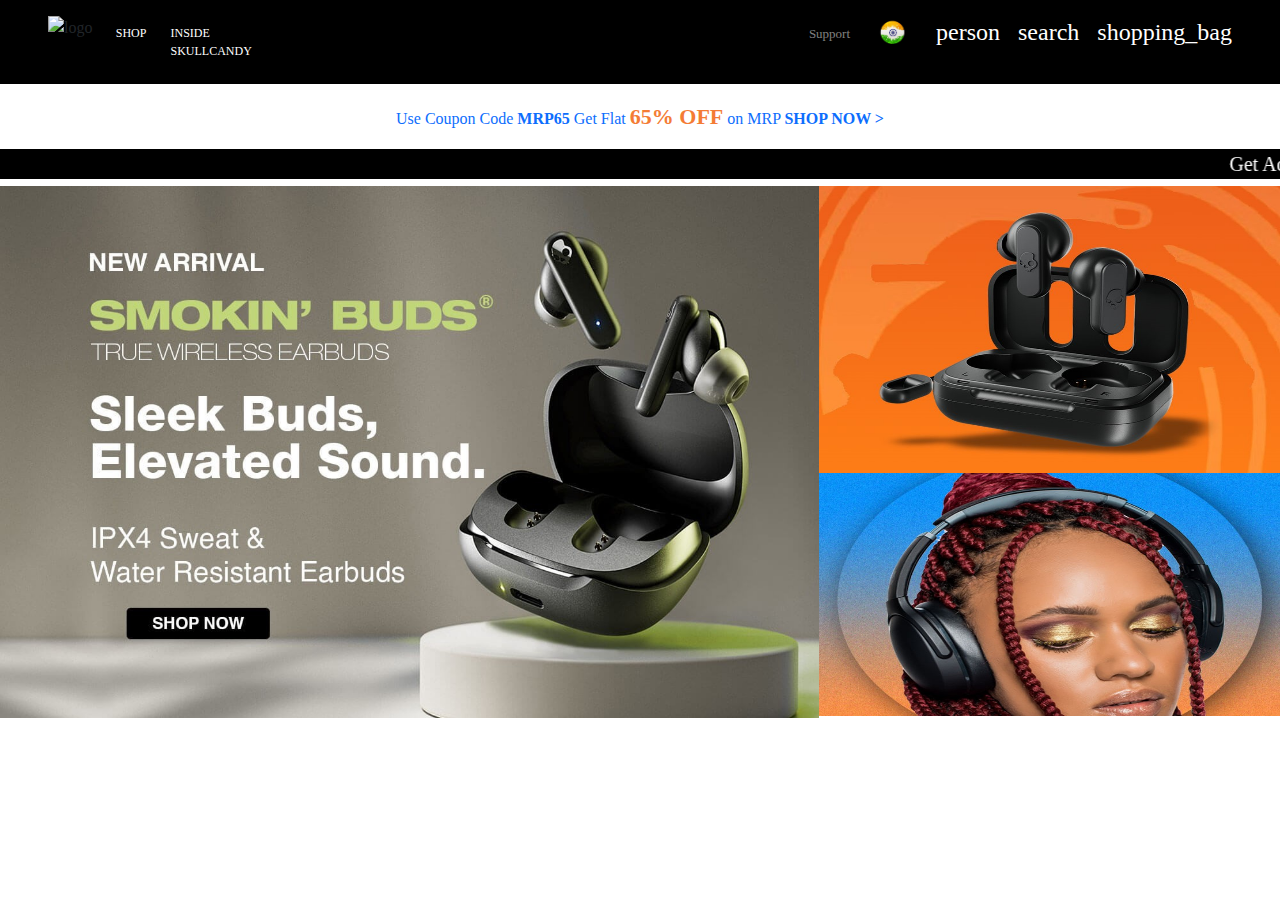
==== index.html @ 09257a69 "First Commit" ====
<!DOCTYPE html>
<html lang="en">
<head>
    <meta charset="UTF-8">
    <meta name="viewport" content="width=device-width, initial-scale=1.0">
    <link rel="stylesheet" href="CSS/bootstrap.css">
      <link rel="stylesheet" href="CSS/css2.css">
      <link rel="stylesheet" href="CSS/index.css">
      <link rel="stylesheet" href="CSS/common.css">
    <title>skullcandy</title>
</head>
<body>
    <nav class="bg-black position-sticky custom-nav">
        <div class="pt-3 ps-5 pb-3 d-flex justify-content-between">
           <div class="d-flex justify-content-evenly">
              <img src="https://www.skullcandy.in/wp-content/themes/skullcandy/images/skullcandy_logo.svg" style="width: 35%;" alt="logo">
              <div class="text-white" >
                 <ul class=" fs-12 navbar-nav list-group-horizontal ">
                    <li class="nav-item ">
                       <a class="nav-link " href="#">SHOP</a>
                    </li>
                    <li class="nav-item ms-4">
                       <a class="nav-link   " href="#">INSIDE SKULLCANDY</a>
                    </li>
                 </ul>
              </div>
           </div >
           <div  class="text-white me-5">
              <ul class=" fs-13 navbar-nav list-group-horizontal gap-18">
                 <li class="nav-item text-white-50">
                    <a class="nav-link " href="#">Support</a>
                 </li>
                 <li>
                    <img class="rounded-circle"  src="Assests/indian_logo.png" alt="logo" style="width: 50px; height: 35px;">
                 </li>
                 <li class="pt-1">
                    <span class="material-symbols-outlined">
                    person
                    </span>
                 </li>
                 <li class="pt-1">
                    <span class="material-symbols-outlined">
                    search
                    </span>
                 </li>
                 <li class="pt-1">
                    <span class="material-symbols-outlined">
                    shopping_bag
                    </span>
                 </li>
              </ul>
           </div>
        </div>
     </nav>
     <div class="text-center p-3 ">
        <a  class="text-decoration-none" href="#">Use Coupon Code <b>MRP65</b> Get Flat <b style="font-size:22px; color:#f47c35;">65% OFF</b> on MRP <b>SHOP NOW &gt;</b></a>
     </div>
     <marquee  class=" fs-5 bg-black text-white" width="100%" direction="left" height="10%">
        Get Additional 5% off upto ₹500 on all prepaid orders
     </marquee>


         <div class="container-fluid p-0">
               <div class="d-flex">

                     <div class="img1-width">
                        <img class="img1" src="Assests/img1.jpg" alt="icon">
                     </div>
                     <div class="img2-width">
                        <img class="img2" src="Assests/img2.jpg" alt="icon">
                        <img class="img3" src="Assests/img3.jpg" alt="icon">
                     </div>

               </div>
         </div>
         
         
         

</body>
</html>
---- CSS/css2.css ----
/* fallback */
@font-face {
  font-family: 'Material Symbols Outlined';
  font-style: normal;
  font-weight: 100 700;
  src: url(https://fonts.gstatic.com/s/materialsymbolsoutlined/v141/kJEhBvYX7BgnkSrUwT8OhrdQw4oELdPIeeII9v6oFsI.woff2) format('woff2');
}

.material-symbols-outlined {
  font-family: 'Material Symbols Outlined';
  font-weight: normal;
  font-style: normal;
  font-size: 24px;
  line-height: 1;
  letter-spacing: normal;
  text-transform: none;
  display: inline-block;
  white-space: nowrap;
  word-wrap: normal;
  direction: ltr;
  -webkit-font-feature-settings: 'liga';
  -webkit-font-smoothing: antialiased;
}
---- CSS/index.css ----
.img1{
    width: 100%;
    height: 87%;
}

.img1-width{

   
        width: 64%;
        height: 87%;
    
}
.img2-width{

   
    width: 36%;
 

}
.img2{
    width: 100%;
    height:40%;
}
.img3{
    width: 100%;
    height: 34%;
}
---- CSS/common.css ----
* {
	margin: 0%;
	padding: 0%;


}

body {
	font-family: HelveticaNeueLTPro-Roman;
}

.custom-nav {
    bottom: 0;
	top: 0;
	z-index: 100;
}

.fs-12 {
	font-size: 12px;
}

.fs-13 {
	font-size: 13px;
}


.gap-18 {

	gap: 18px;
}
.btn-arrow {
	background-color: black;
	color: white;
	border: 0px;
	padding: 1px 0px 0px 2px;
	margin-top: 3px;
}

.footer-txt {

	font-size: 16px;
	font-weight: bold;
}

.f-icons {
	width: 35px;
	height: 34px;
}
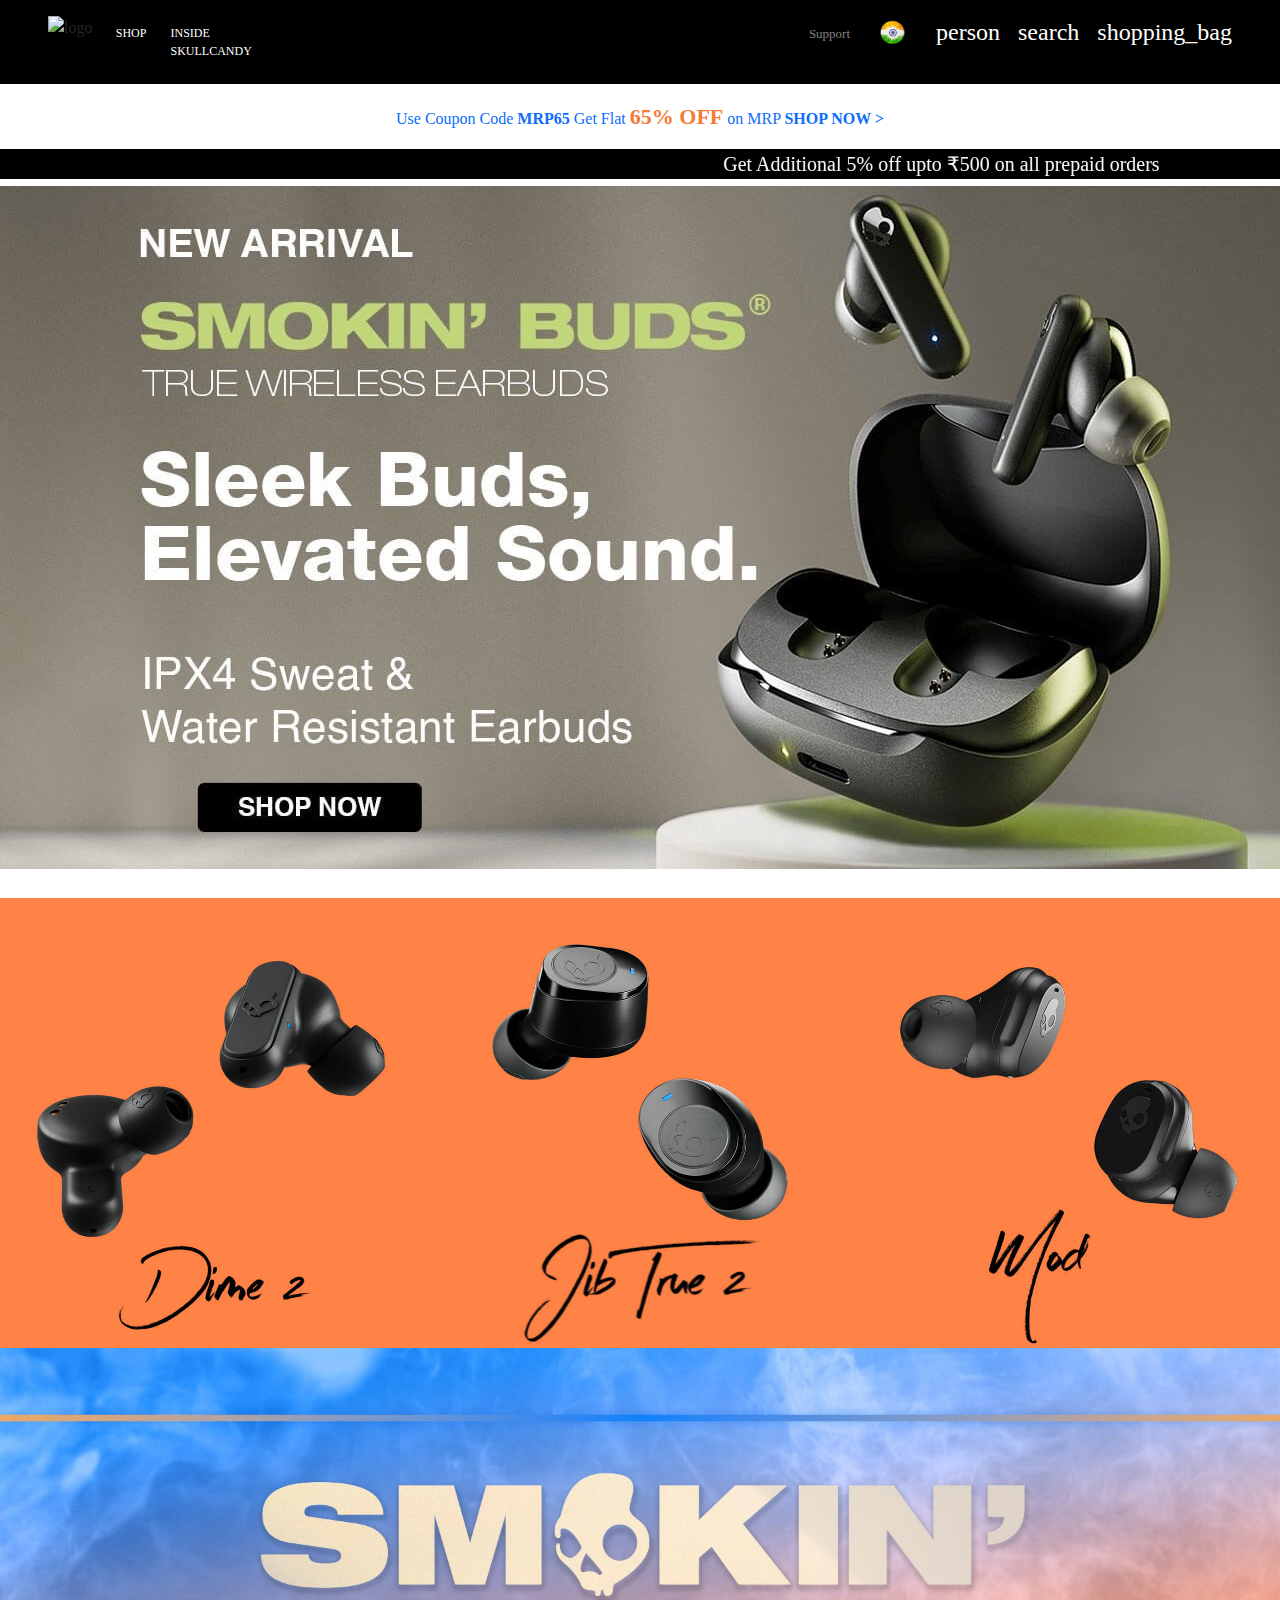
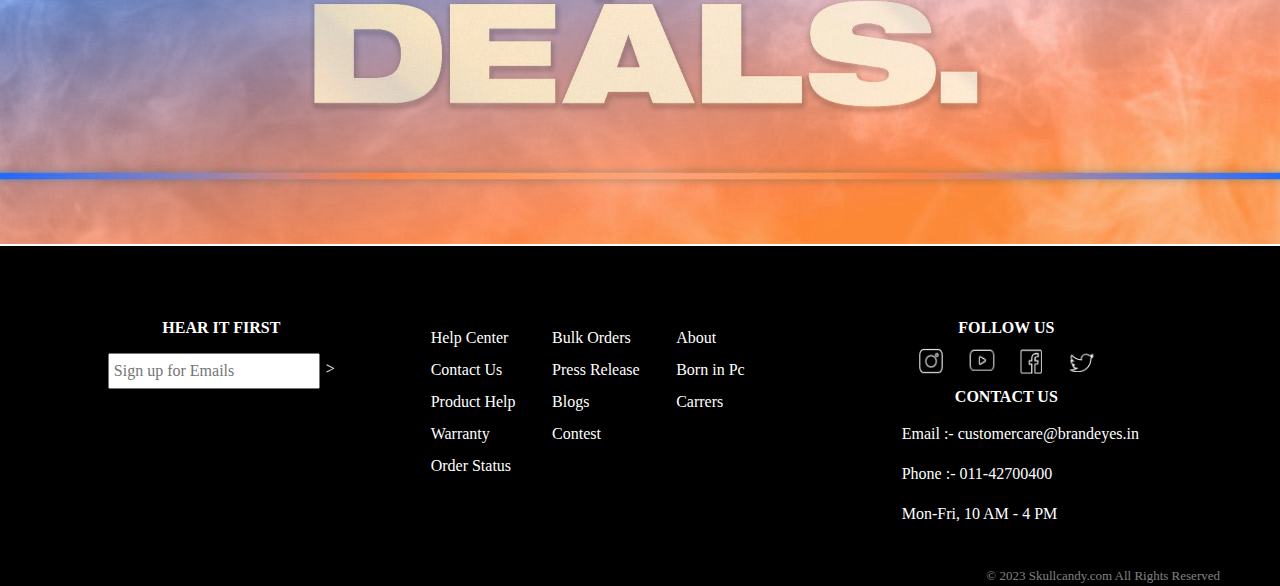
==== commit 40371454: "Day2 Commit" ====
--- a/index.html
+++ b/index.html
@@ -1,81 +1,175 @@
 <!DOCTYPE html>
 <html lang="en">
-<head>
-    <meta charset="UTF-8">
-    <meta name="viewport" content="width=device-width, initial-scale=1.0">
-    <link rel="stylesheet" href="CSS/bootstrap.css">
+   <head>
+      <meta charset="UTF-8">
+      <meta name="viewport" content="width=device-width, initial-scale=1.0">
+      <link rel="stylesheet" href="CSS/bootstrap.css">
       <link rel="stylesheet" href="CSS/css2.css">
       <link rel="stylesheet" href="CSS/index.css">
       <link rel="stylesheet" href="CSS/common.css">
-    <title>skullcandy</title>
-</head>
-<body>
-    <nav class="bg-black position-sticky custom-nav">
-        <div class="pt-3 ps-5 pb-3 d-flex justify-content-between">
-           <div class="d-flex justify-content-evenly">
-              <img src="https://www.skullcandy.in/wp-content/themes/skullcandy/images/skullcandy_logo.svg" style="width: 35%;" alt="logo">
-              <div class="text-white" >
-                 <ul class=" fs-12 navbar-nav list-group-horizontal ">
-                    <li class="nav-item ">
-                       <a class="nav-link " href="#">SHOP</a>
-                    </li>
-                    <li class="nav-item ms-4">
-                       <a class="nav-link   " href="#">INSIDE SKULLCANDY</a>
-                    </li>
-                 </ul>
-              </div>
-           </div >
-           <div  class="text-white me-5">
-              <ul class=" fs-13 navbar-nav list-group-horizontal gap-18">
-                 <li class="nav-item text-white-50">
-                    <a class="nav-link " href="#">Support</a>
-                 </li>
-                 <li>
-                    <img class="rounded-circle"  src="Assests/indian_logo.png" alt="logo" style="width: 50px; height: 35px;">
-                 </li>
-                 <li class="pt-1">
-                    <span class="material-symbols-outlined">
-                    person
-                    </span>
-                 </li>
-                 <li class="pt-1">
-                    <span class="material-symbols-outlined">
-                    search
-                    </span>
-                 </li>
-                 <li class="pt-1">
-                    <span class="material-symbols-outlined">
-                    shopping_bag
-                    </span>
-                 </li>
-              </ul>
-           </div>
-        </div>
-     </nav>
-     <div class="text-center p-3 ">
-        <a  class="text-decoration-none" href="#">Use Coupon Code <b>MRP65</b> Get Flat <b style="font-size:22px; color:#f47c35;">65% OFF</b> on MRP <b>SHOP NOW &gt;</b></a>
-     </div>
-     <marquee  class=" fs-5 bg-black text-white" width="100%" direction="left" height="10%">
-        Get Additional 5% off upto ₹500 on all prepaid orders
-     </marquee>
+      <title>skullcandy</title>
+   </head>
+   <body>
+      <nav class="bg-black position-sticky custom-nav">
+         <div class="pt-3 ps-5 pb-3 d-flex justify-content-between">
+            <div class="d-flex justify-content-evenly">
+               <img src="https://www.skullcandy.in/wp-content/themes/skullcandy/images/skullcandy_logo.svg" style="width: 35%;" alt="logo">
+               <div class="text-white" >
+                  <ul class=" fs-12 navbar-nav list-group-horizontal ">
+                     <li class="nav-item ">
+                        <a class="nav-link " href="#">SHOP</a>
+                     </li>
+                     <li class="nav-item ms-4">
+                        <a class="nav-link   " href="#">INSIDE SKULLCANDY</a>
+                     </li>
+                  </ul>
+               </div>
+            </div >
+            <div  class="text-white me-5">
+               <ul class=" fs-13 navbar-nav list-group-horizontal gap-18">
+                  <li class="nav-item text-white-50">
+                     <a class="nav-link " href="#">Support</a>
+                  </li>
+                  <li>
+                     <img class="rounded-circle"  src="Assests/indian_logo.png" alt="logo" style="width: 50px; height: 35px;">
+                  </li>
+                  <li class="pt-1">
+                     <span class="material-symbols-outlined">
+                     person
+                     </span>
+                  </li>
+                  <li class="pt-1">
+                     <span class="material-symbols-outlined">
+                     search
+                     </span>
+                  </li>
+                  <li class="pt-1">
+                     <span class="material-symbols-outlined">
+                     shopping_bag
+                     </span>
+                  </li>
+               </ul>
+            </div>
+         </div>
+      </nav>
+      <div class="text-center p-3 ">
+         <a  class="text-decoration-none" href="#">Use Coupon Code <b>MRP65</b> Get Flat <b style="font-size:22px; color:#f47c35;">65% OFF</b> on MRP <b>SHOP NOW &gt;</b></a>
+      </div>
+      <marquee  class=" fs-5 bg-black text-white" width="100%" direction="left" height="10%">
+         Get Additional 5% off upto ₹500 on all prepaid orders
+      </marquee>
+      <div class="container-fluid p-0 h-664">
+         <img class="w-100" src="Assests/img1.jpg" alt="icon">
+      </div>
+      <div class="container-fluid p-0 d-flex h-450 mt-5">
+         <img class="w-33" src="Assests/img4.jpg"  alt="icon">
+         <div class="bottom-left"><img class="" src="Assests/text.PNG"  alt="icon"></div>
+         <img class="w-34" src="Assests/img5.jpg"  alt="icon">
+         <div class="centered"><img class="" src="Assests/text1.PNG"  alt="icon"></div>
+         <div class="bottom-right"><img class="" src="Assests/text3.PNG"  alt="icon"></div>
+         <img class="w-33" src="Assests/img6.jpg"   alt="icon">
+      </div>
 
 
-         <div class="container-fluid p-0">
-               <div class="d-flex">
+      <div class=" p-0  h-450 ">
+         <img class="w-100" src="Assests/img7.jpg"  alt="icon">
 
-                     <div class="img1-width">
-                        <img class="img1" src="Assests/img1.jpg" alt="icon">
-                     </div>
-                     <div class="img2-width">
-                        <img class="img2" src="Assests/img2.jpg" alt="icon">
-                        <img class="img3" src="Assests/img3.jpg" alt="icon">
-                     </div>
 
+      </div>
+
+      <div class="container-fluid bg-black text-white  mt-5 pt-4">
+         <!--footer-->
+         <div class="d-flex">
+            <div class="col-4 py-5 ">
+               <div class="text-center">
+                  <h5 class="footer-txt">HEAR IT FIRST</h5>
+                  <form  class="d-flex justify-content-center mt-3">
+                     <input type="email" class="p-1" name="email"  placeholder="Sign up for Emails">
+                     <span>
+                     <button type="submit" class="btn-arrow ms-1 ">&gt;</button>
+                     </span>
+                  </form>
                </div>
+            </div>
+            <div class=" d-flex text-white mt-5 pt-2 col-3 justify-content-between">
+               <div class="">
+                  <ul class="list-unstyled">
+                     <li>
+                        Help Center
+                     </li>
+                     <li class="mt-2">
+                        Contact Us
+                     </li>
+                     <li class="mt-2">
+                        Product Help
+                     </li>
+                     <li class="mt-2">
+                        Warranty
+                     </li>
+                     <li class="mt-2">
+                        Order Status
+                     </li>
+                  </ul>
+               </div>
+               <div class="">
+                  <ul class="list-unstyled">
+                     <li>
+                        Bulk Orders
+                     </li>
+                     <li class="mt-2">
+                        Press Release
+                     </li>
+                     <li class="mt-2">
+                        Blogs
+                     </li>
+                     <li class="mt-2">
+                        Contest
+                     </li>
+                  </ul>
+               </div>
+               <div class="">
+                  <ul class="list-unstyled">
+                     <li>
+                        About
+                     </li>
+                     <li class="mt-2">
+                        Born in Pc
+                     </li>
+                     <li class="mt-2">
+                        Carrers
+                     </li>
+                  </ul>
+               </div>
+            </div>
+            <div class="text-center col-5 pt-5">
+               <h5 style="
+                  font-size: 16px;
+                  font-weight: bolder;">FOLLOW US</h5>
+               <div class="d-flex justify-content-evenly col-5 my-2 mx-auto">
+                  <div><img class="f-icons" alt="insta" src="Assests/insta.PNG "></div>
+                  <div><img class="f-icons" alt="youtube"  src="Assests/youtube.PNG "></div>
+                  <div><img class="f-icons" alt="facebook"  src="Assests/fb.PNG "></div>
+                  <div><img class="f-icons" alt="twitter"  src="Assests/twitter.PNG "></div>
+               </div>
+               <h5 style="
+                  font-size: 16px;
+                  font-weight: bolder;">CONTACT US</h5>
+               <div class="col-7 mt-3  mx-auto ps-5 text-start">
+                  <p>Email :- customercare@brandeyes.in</p>
+                  <p>Phone :- 011-42700400</p>
+                  <p>Mon-Fri, 10 AM - 4 PM</p>
+               </div>
+            </div>
          </div>
+    
          
-         
-         
-
-</body>
+         <div class="text-end text-white-50 -50 me-5 mt-4 fs-13 ">
+            
+            <span>© 2023 Skullcandy.com All Rights Reserved</span>
+         </div>
+      
+      </div>
+      <!--end of footer-->
+      
+   </body>
 </html>--- a/CSS/index.css
+++ b/CSS/index.css
@@ -1,27 +1,41 @@
-.img1{
-    width: 100%;
-    height: 87%;
+.h-664{
+   
+    height: 664px;
 }
 
-.img1-width{
+.w-33{
 
+    width:33%;
+}
+.w-34{
+
+    width:34%;
+}
+
+body{
+
+
+    position: absolute;
+}
+.h-450{
    
-        width: 64%;
-        height: 87%;
-    
+    height: 450px;
+    position: relative;
 }
-.img2-width{
 
-   
-    width: 36%;
- 
-
-}
-.img2{
-    width: 100%;
-    height:40%;
-}
-.img3{
-    width: 100%;
-    height: 34%;
-}+.bottom-left {
+    position: absolute;
+    bottom: 8px;
+    left: 103px;
+  }
+  .centered {
+    position: absolute;
+    top: 86%;
+    left: 50%;
+    transform: translate(-50%, -50%);
+  }
+  .bottom-right {
+    position: absolute;
+    bottom: 0px;
+    right: 158px;
+  }--- a/CSS/common.css
+++ b/CSS/common.css
@@ -45,4 +45,20 @@
 .f-icons {
 	width: 35px;
 	height: 34px;
-}+}
+
+.heading{
+
+	font-weight: revert;
+    letter-spacing: -.05em;
+    font-family: HelveticaNeueLTPro-Hv;
+    font-size: 54px;
+    text-align: center;
+    text-transform: uppercase;
+    color: #000;
+    line-height: .85em;
+}
+
+.bg-login {
+	background-color: #00a6ce;
+}
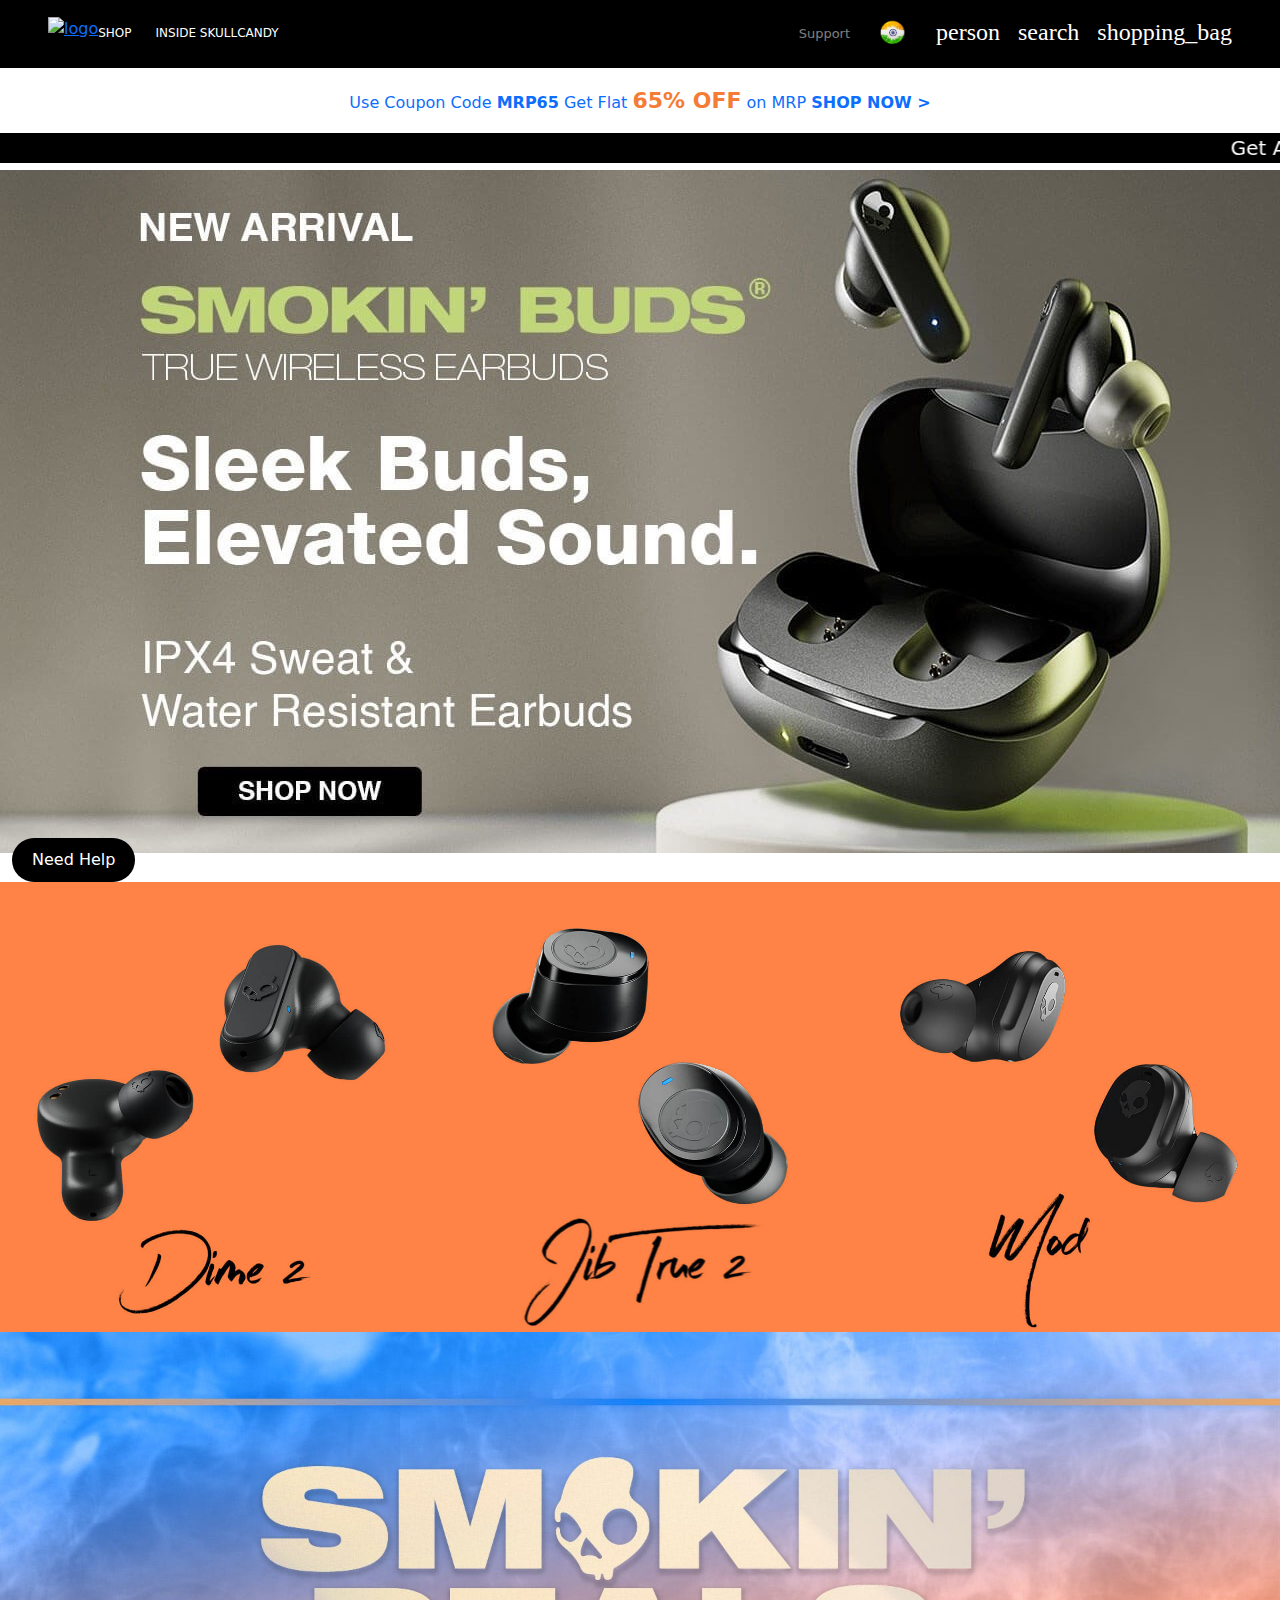
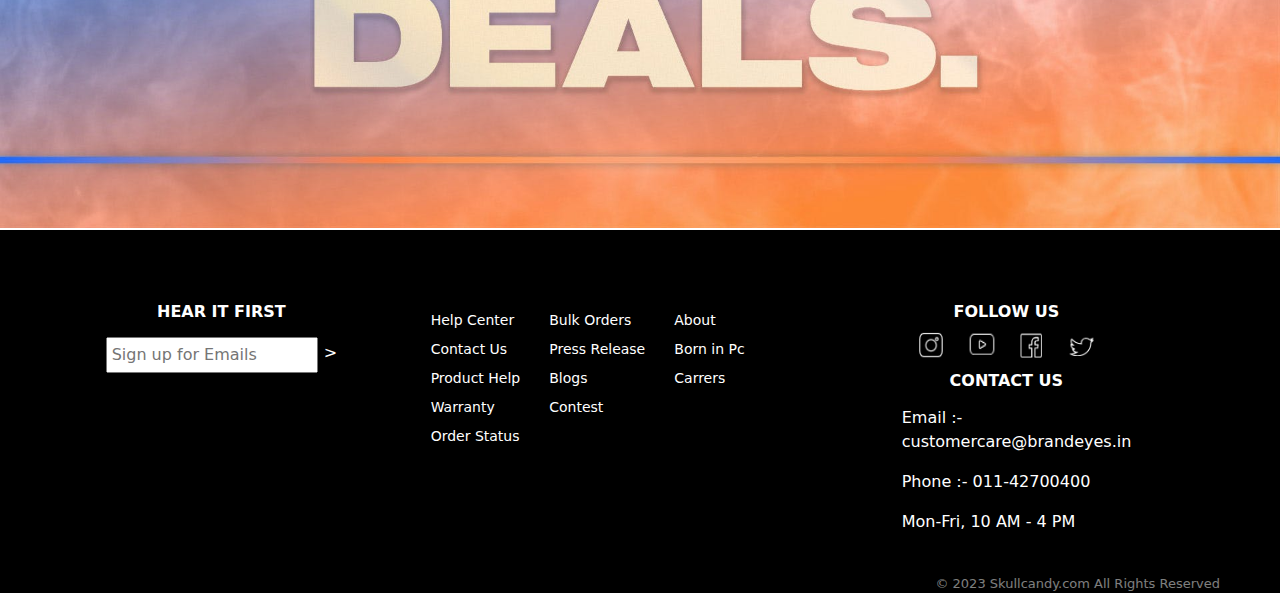
==== commit 571c0417: "Day 3 Commit" ====
--- a/index.html
+++ b/index.html
@@ -13,7 +13,8 @@
       <nav class="bg-black position-sticky custom-nav">
          <div class="pt-3 ps-5 pb-3 d-flex justify-content-between">
             <div class="d-flex justify-content-evenly">
-               <img src="https://www.skullcandy.in/wp-content/themes/skullcandy/images/skullcandy_logo.svg" style="width: 35%;" alt="logo">
+               <a href="file:///D:/Git/Task9/index.html">               <img src="https://www.skullcandy.in/wp-content/themes/skullcandy/images/skullcandy_logo.svg" style="width: 35%;" alt="logo">
+               </a>
                <div class="text-white" >
                   <ul class=" fs-12 navbar-nav list-group-horizontal ">
                      <li class="nav-item ">
@@ -34,9 +35,12 @@
                      <img class="rounded-circle"  src="Assests/indian_logo.png" alt="logo" style="width: 50px; height: 35px;">
                   </li>
                   <li class="pt-1">
-                     <span class="material-symbols-outlined">
-                     person
-                     </span>
+                     <button class="loginBtn">
+                        <a href="file:///D:/Git/Task9/signup_login.html"><span class="material-symbols-outlined">
+                           person
+                           </span></a>
+                     </button>
+                     
                   </li>
                   <li class="pt-1">
                      <span class="material-symbols-outlined">
@@ -91,7 +95,7 @@
                   </form>
                </div>
             </div>
-            <div class=" d-flex text-white mt-5 pt-2 col-3 justify-content-between">
+            <div class=" d-flex text-white mt-5 pt-2 col-3 justify-content-between fs-14">
                <div class="">
                   <ul class="list-unstyled">
                      <li>
@@ -162,7 +166,9 @@
             </div>
          </div>
     
-         
+         <div class="needhelp">
+            <span>Need Help</span>
+           </div>
          <div class="text-end text-white-50 -50 me-5 mt-4 fs-13 ">
             
             <span>© 2023 Skullcandy.com All Rights Reserved</span>
--- a/CSS/index.css
+++ b/CSS/index.css
@@ -38,4 +38,12 @@
     position: absolute;
     bottom: 0px;
     right: 158px;
+  }
+  .loginBtn{
+    background: black;
+    border: none;
+    outline: none;
+  }
+  .loginBtn a{
+    color: white;
   }--- a/CSS/common.css
+++ b/CSS/common.css
@@ -5,9 +5,6 @@
 
 }
 
-body {
-	font-family: HelveticaNeueLTPro-Roman;
-}
 
 .custom-nav {
     bottom: 0;
@@ -22,7 +19,9 @@
 .fs-13 {
 	font-size: 13px;
 }
-
+.fs-14{
+	font-size: 14px;
+}
 
 .gap-18 {
 
@@ -62,3 +61,19 @@
 .bg-login {
 	background-color: #00a6ce;
 }
+
+.red {
+	color: red;
+}
+
+.needhelp{
+	color: white;
+	background-color: black;
+	position: fixed;
+	color: white;
+    background: black;
+    padding: 10px 20px;
+    font-size: 16px;
+    border-radius: 50px;
+    bottom: 18px;
+}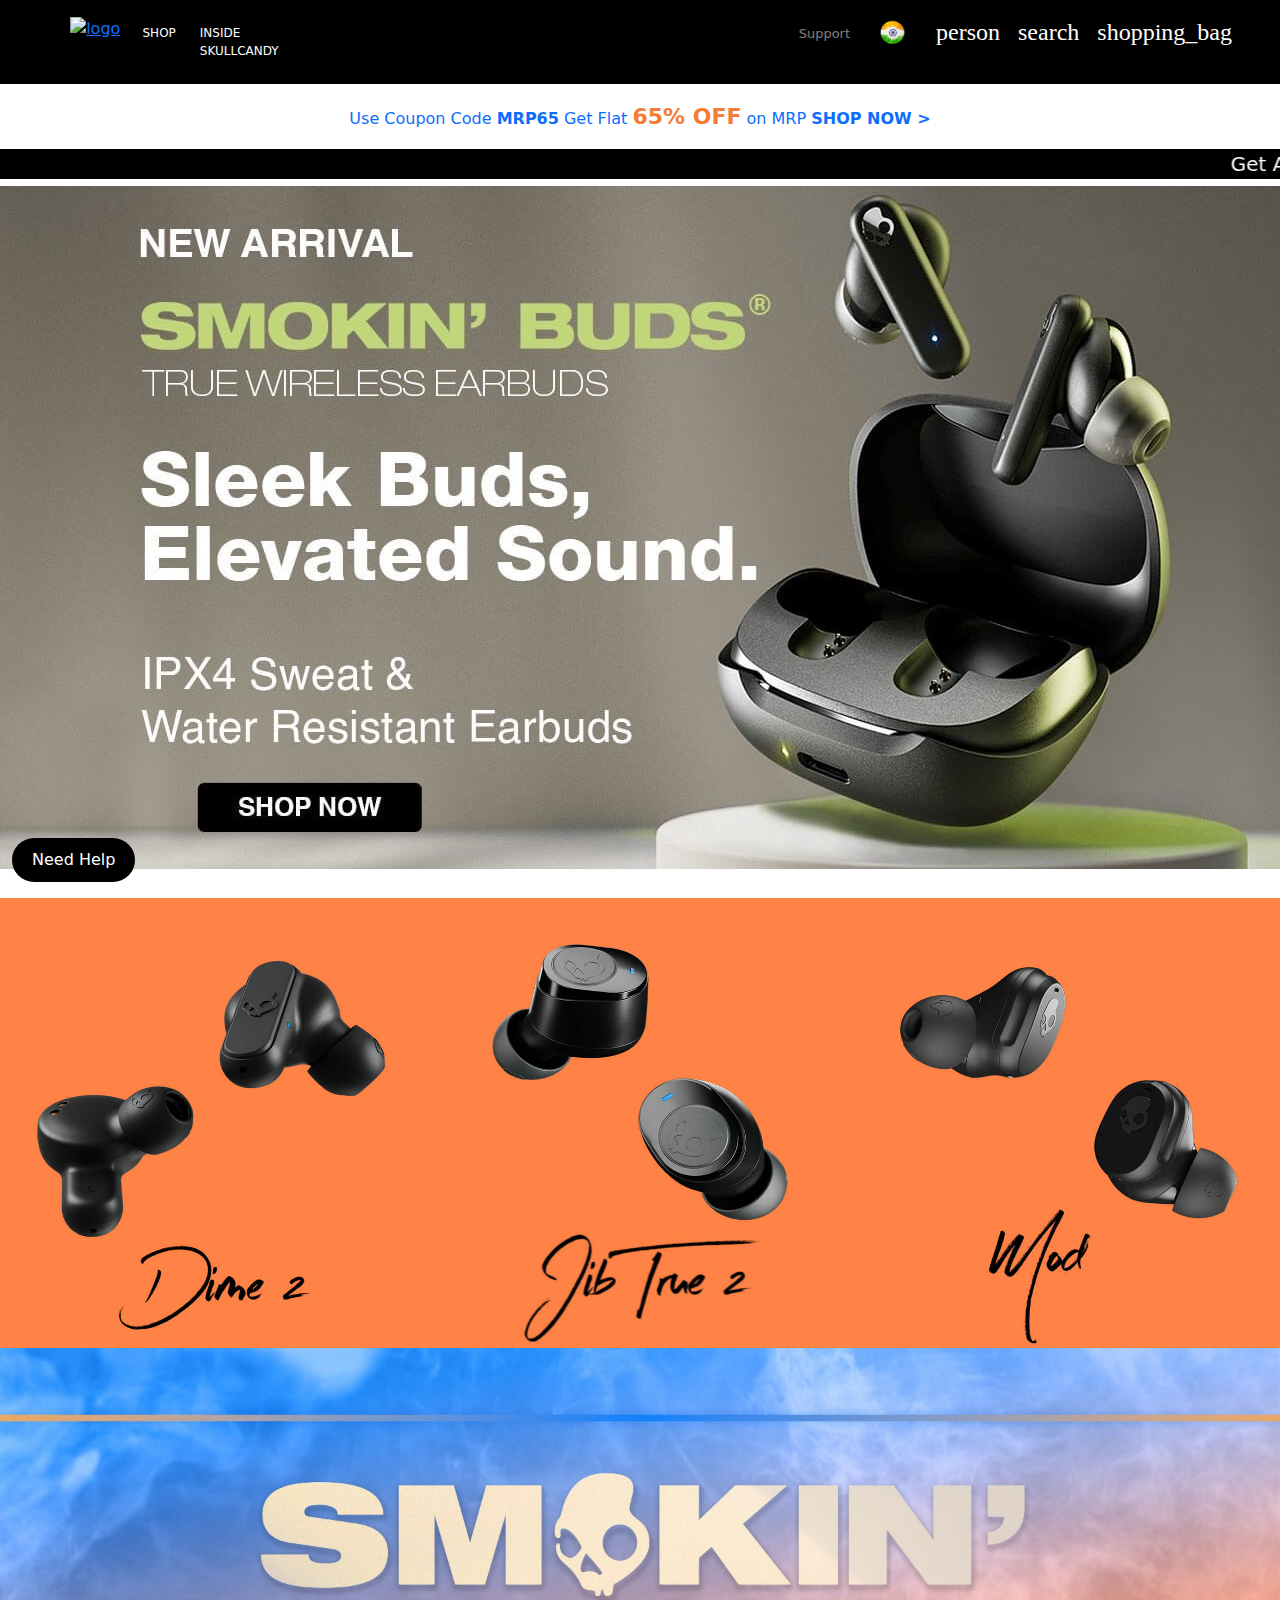
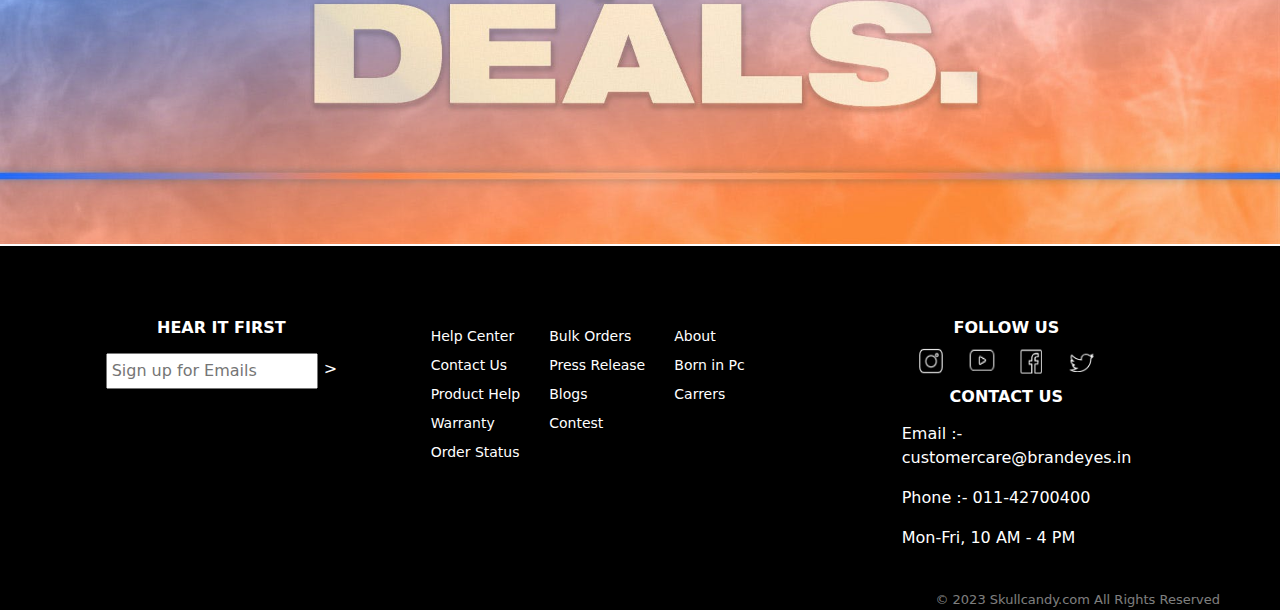
==== commit 5cbd0246: "Day 4 commit" ====
--- a/index.html
+++ b/index.html
@@ -13,12 +13,13 @@
       <nav class="bg-black position-sticky custom-nav">
          <div class="pt-3 ps-5 pb-3 d-flex justify-content-between">
             <div class="d-flex justify-content-evenly">
-               <a href="file:///D:/Git/Task9/index.html">               <img src="https://www.skullcandy.in/wp-content/themes/skullcandy/images/skullcandy_logo.svg" style="width: 35%;" alt="logo">
+               <a href="file:///D:/Git/Task9/index.html" class="a-logo">    
+                  <img src="https://www.skullcandy.in/wp-content/themes/skullcandy/images/skullcandy_logo.svg" style="width: 62%;" alt="logo">
                </a>
                <div class="text-white" >
                   <ul class=" fs-12 navbar-nav list-group-horizontal ">
                      <li class="nav-item ">
-                        <a class="nav-link " href="#">SHOP</a>
+                        <a class="nav-link " href="file:///D:/Git/Task9/category.html">SHOP</a>
                      </li>
                      <li class="nav-item ms-4">
                         <a class="nav-link   " href="#">INSIDE SKULLCANDY</a>
@@ -35,12 +36,13 @@
                      <img class="rounded-circle"  src="Assests/indian_logo.png" alt="logo" style="width: 50px; height: 35px;">
                   </li>
                   <li class="pt-1">
-                     <button class="loginBtn">
-                        <a href="file:///D:/Git/Task9/signup_login.html"><span class="material-symbols-outlined">
-                           person
-                           </span></a>
-                     </button>
-                     
+                     <form action="file:///D:/Git/Task9/signup_login.html">
+                        <button class="loginBtn">
+                        <span class="material-symbols-outlined text-white">
+                        person
+                        </span>
+                        </button>
+                     </form>
                   </li>
                   <li class="pt-1">
                      <span class="material-symbols-outlined">
@@ -48,9 +50,13 @@
                      </span>
                   </li>
                   <li class="pt-1">
-                     <span class="material-symbols-outlined">
-                     shopping_bag
-                     </span>
+                     <form action="file:///D:/Git/Task9/cart.html">
+                        <button class="loginBtn">
+                        <span class="material-symbols-outlined text-white">
+                        shopping_bag
+                        </span>
+                        </button>
+                     </form>
                   </li>
                </ul>
             </div>
@@ -73,14 +79,9 @@
          <div class="bottom-right"><img class="" src="Assests/text3.PNG"  alt="icon"></div>
          <img class="w-33" src="Assests/img6.jpg"   alt="icon">
       </div>
-
-
       <div class=" p-0  h-450 ">
          <img class="w-100" src="Assests/img7.jpg"  alt="icon">
-
-
       </div>
-
       <div class="container-fluid bg-black text-white  mt-5 pt-4">
          <!--footer-->
          <div class="d-flex">
@@ -165,17 +166,13 @@
                </div>
             </div>
          </div>
-    
          <div class="needhelp">
             <span>Need Help</span>
-           </div>
+         </div>
          <div class="text-end text-white-50 -50 me-5 mt-4 fs-13 ">
-            
             <span>© 2023 Skullcandy.com All Rights Reserved</span>
          </div>
-      
       </div>
       <!--end of footer-->
-      
    </body>
 </html>--- a/CSS/index.css
+++ b/CSS/index.css
@@ -39,11 +39,4 @@
     bottom: 0px;
     right: 158px;
   }
-  .loginBtn{
-    background: black;
-    border: none;
-    outline: none;
-  }
-  .loginBtn a{
-    color: white;
-  }+ --- a/CSS/common.css
+++ b/CSS/common.css
@@ -76,4 +76,17 @@
     font-size: 16px;
     border-radius: 50px;
     bottom: 18px;
-}+}
+
+.a-logo{
+	width: 64%;
+    text-align: center;
+}
+.loginBtn{
+    background: black;
+    border: none;
+    outline: none;
+  }
+  .loginBtn a{
+    color: white;
+  }